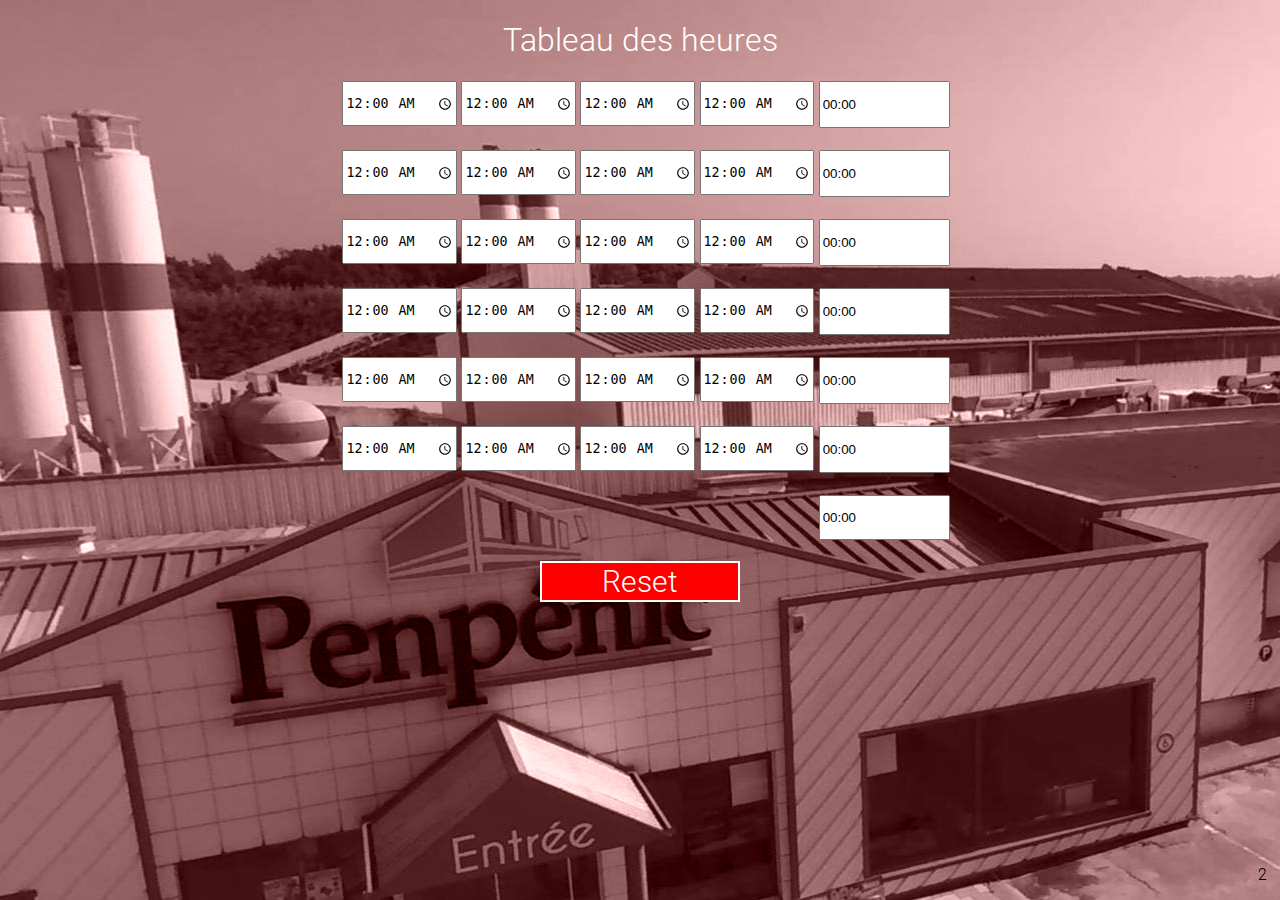
==== index.html @ e092d368 "debug" ====
<!DOCTYPE html>
<html lang="fr">
<head>
    <link rel="shortcut icon" href="./favicon.ico" type="image/x-icon">
    <link rel="icon" href="./favicon.ico" type="image/x-icon">

    <link rel='manifest' href='./manifest.json'>

    <!-- Apple icons -->
    <link rel="apple-touch-icon" href="./icons/penpenic1024.png">
    <link rel="apple-touch-icon" sizes="152x152" href="./icons/penpenic152.png">
    <link rel="apple-touch-icon" sizes="180x180" href="./icons/penpenic180.png">
    <link rel="apple-touch-icon" sizes="167x167" href="./icons/penpenic167.png">

    <meta charset="UTF-8">
    <meta name="viewport" content="width=device-width, initial-scale=1.0">
    <title>Tableau d'heures v2</title>

    <link rel="stylesheet" href="./style.css">
    
    <script src="./main.js"></script>
</head>
<body>
    <h1>Tableau des heures</h1>

    <div id="table"></div>

    <div class="center"><button onclick="reset()" id="reset">Reset</button></div>

    <p id="debug">2</p>

    <div id="popup"><img src="./addpopup.png"></div>
</body>
</html>
---- style.css ----
@font-face {
    font-family: Roboto;
    src: url("./Roboto-Light.ttf");

}

html {
    width: 97vw;
    height: 97vh;
    margin: auto;
}

body {
    background-image: url("./penpenic.jpg");
    background-blend-mode: luminosity;
    background-color: rgba(200, 150, 150, 255);
    background-position: -50px 0;
}

h1 {
    text-align: center;
    font-family: Roboto;
    font-weight: lighter;

    color: white;
}

#table {
    display: grid;
    grid-template-columns: 5fr 5fr 5fr 5fr 5.2fr;

    width: 100%;
    max-width: 600px;

    margin: auto;
}

#global {
    grid-column: 5 / 6;
}

input[type="text"] {
    width: 100%;
}

input[type^="t"] {
    margin: 0 2% 5vh 2%;
    height: 60%;
}

div.center {
    width: 100%;
    text-align: center;
}

#reset {
    width: 100%;
    max-width: 200px;

    font-size: 30px;
    font-family: Roboto;

    background-color: rgb(255, 0, 0);
    color: white;

    border-style: solid;
    border-color: white;
}

@media screen and (max-width: 750px) {
    body {
        background-attachment: fixed;
        background-position: -250px -150px;
    }
}

#popup {
    width: 100%;
    margin: auto;
    
    text-align: center;

    position: fixed;
    bottom: 0;

    display: none;
}

#popup > * {
    width: 100%;
    max-width: 400px;
}

#debug {
    font-family: Roboto;
    position: fixed;
    bottom: 0;
    right: 1vw;
}
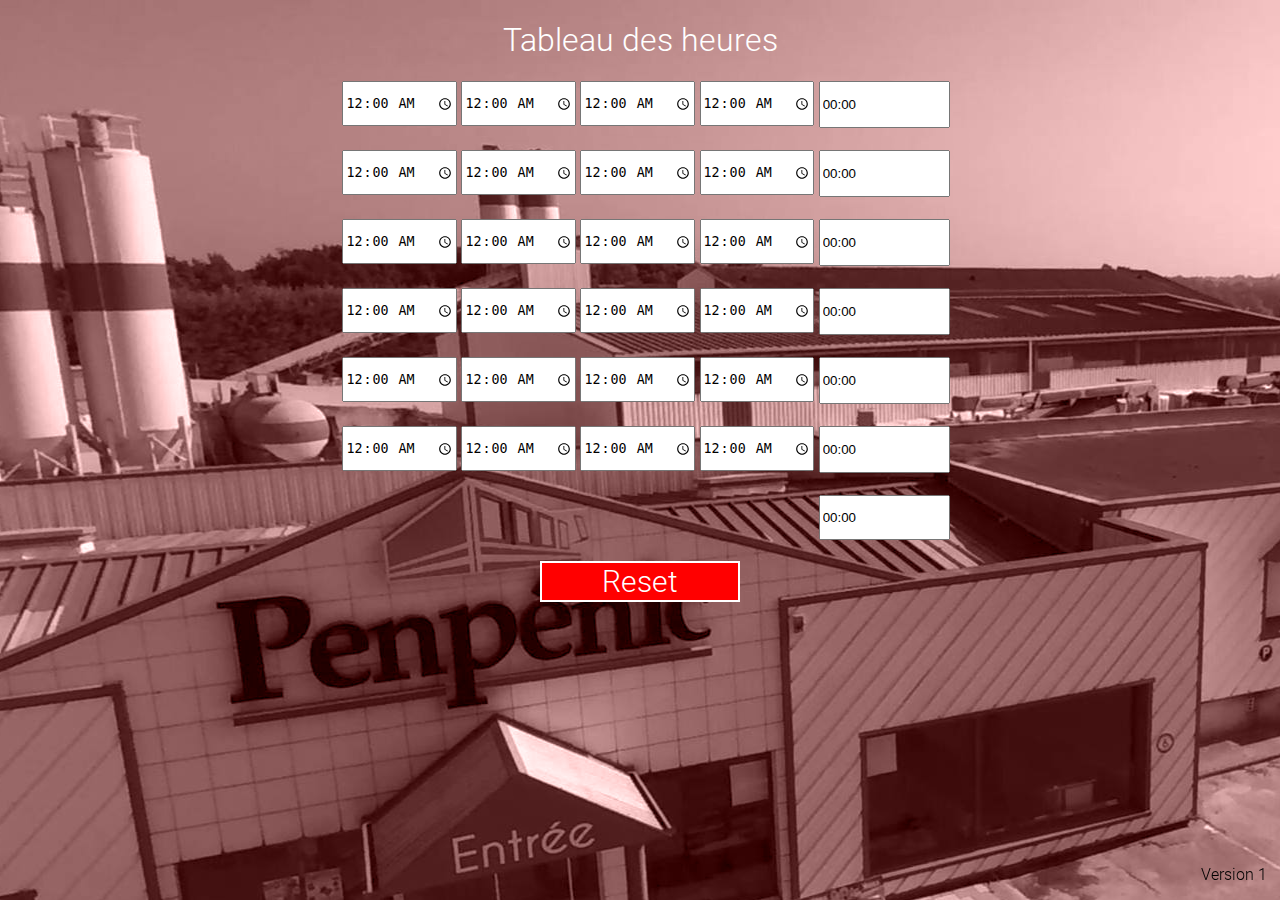
==== commit 7b77f799: "Final debug ?" ====
--- a/index.html
+++ b/index.html
@@ -27,7 +27,7 @@
 
     <div class="center"><button onclick="reset()" id="reset">Reset</button></div>
 
-    <p id="debug">2</p>
+    <p id="debug">Version 1</p>
 
     <div id="popup"><img src="./addpopup.png"></div>
 </body>
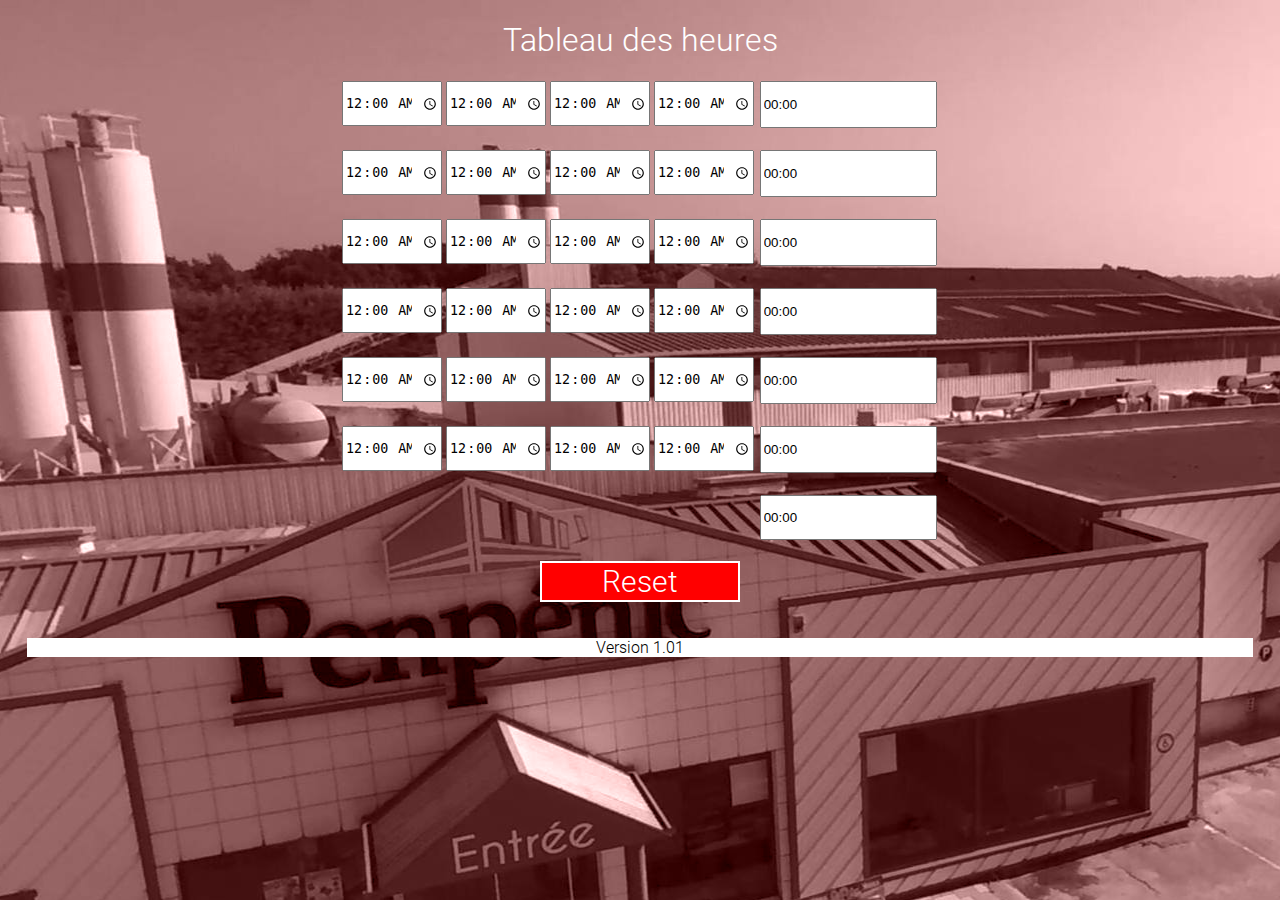
==== commit 07638cc2: "Fixed for mobile" ====
--- a/index.html
+++ b/index.html
@@ -27,7 +27,8 @@
 
     <div class="center"><button onclick="reset()" id="reset">Reset</button></div>
 
-    <p id="debug">Version 1</p>
+    <br><br>
+    <p id="debug">Version 1.01</p>
 
     <div id="popup"><img src="./addpopup.png"></div>
 </body>
--- a/style.css
+++ b/style.css
@@ -27,7 +27,7 @@
 
 #table {
     display: grid;
-    grid-template-columns: 5fr 5fr 5fr 5fr 5.2fr;
+    grid-template-columns: 1fr 1fr 1fr 1fr 1fr;
 
     width: 100%;
     max-width: 600px;
@@ -37,10 +37,6 @@
 
 #global {
     grid-column: 5 / 6;
-}
-
-input[type="text"] {
-    width: 100%;
 }
 
 input[type^="t"] {
@@ -92,8 +88,13 @@
 }
 
 #debug {
+    width: 1;
+    margin: auto;
+    
+    text-align: center;
+    
     font-family: Roboto;
-    position: fixed;
-    bottom: 0;
-    right: 1vw;
+
+    background-color: white;
+    color: black;
 }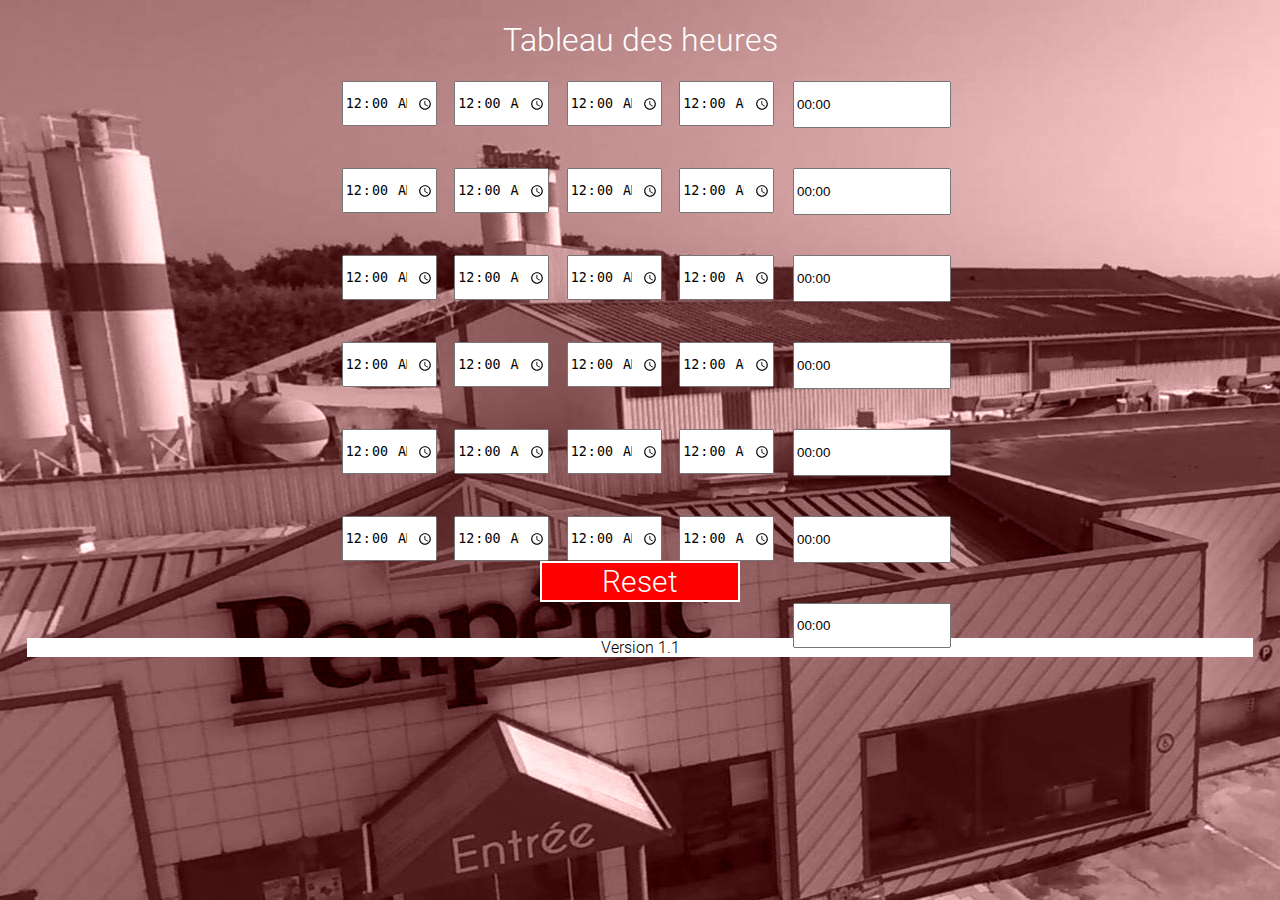
==== commit 2925df74: "Even better for mobiles" ====
--- a/index.html
+++ b/index.html
@@ -28,7 +28,7 @@
     <div class="center"><button onclick="reset()" id="reset">Reset</button></div>
 
     <br><br>
-    <p id="debug">Version 1.01</p>
+    <p id="debug">Version 1.1</p>
 
     <div id="popup"><img src="./addpopup.png"></div>
 </body>
--- a/style.css
+++ b/style.css
@@ -27,7 +27,9 @@
 
 #table {
     display: grid;
-    grid-template-columns: 1fr 1fr 1fr 1fr 1fr;
+    grid-template-columns: 15% 15% 15% 15% 25%;
+
+    gap: 3.75%;
 
     width: 100%;
     max-width: 600px;
@@ -39,7 +41,14 @@
     grid-column: 5 / 6;
 }
 
-input[type^="t"] {
+input[type="time"] {
+    width: 100%;
+    margin: 0 2% 5vh 2%;
+    height: 60%;
+}
+
+input[type="text"] {
+    width: 100%;
     margin: 0 2% 5vh 2%;
     height: 60%;
 }
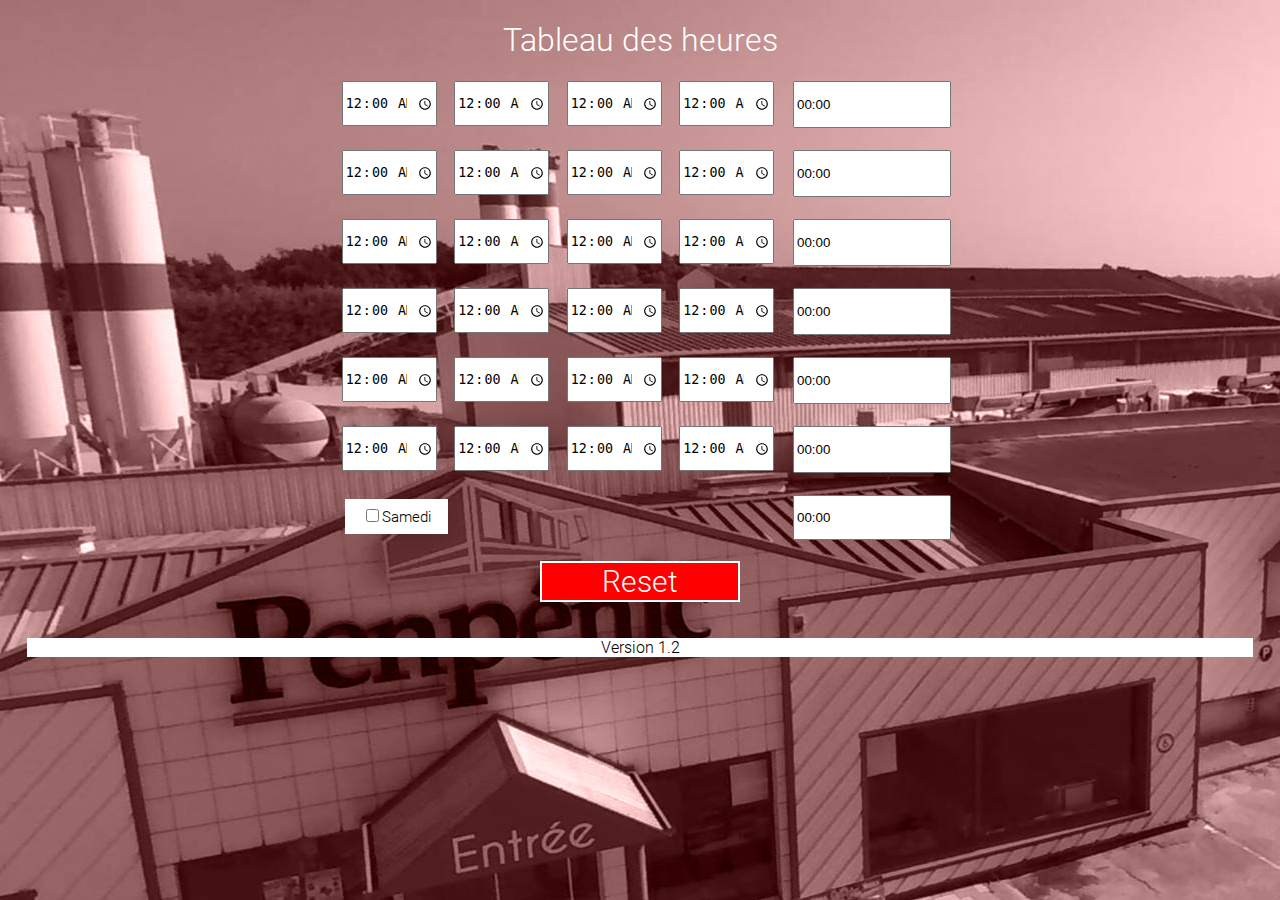
==== commit c7d20377: "Added saturday checkbox" ====
--- a/index.html
+++ b/index.html
@@ -19,16 +19,35 @@
     <link rel="stylesheet" href="./style.css">
     
     <script src="./main.js"></script>
+    <script>
+        function displaySat() {
+            var satcb = document.getElementById("displaySat");
+            var satline = document.getElementsByClassName("saturdayline");
+            
+            for (let e of satline) {
+                e.style.display = satcb.checked ? "none" : "block";
+                localStorage.satcb = satcb.checked;
+            }
+
+            document.getElementById("saturday").style["grid-row"] = satcb.checked ? "6 / 7" : "7 / 8";
+        }
+    </script>
 </head>
 <body>
     <h1>Tableau des heures</h1>
 
-    <div id="table"></div>
+    <div id="table">
+        <div id="saturday">
+            <span>
+                <input type="checkbox" name="displaySat" id="displaySat" onclick="displaySat();"><p>Samedi</p>
+            </span>
+        </div>
+    </div>
 
     <div class="center"><button onclick="reset()" id="reset">Reset</button></div>
 
     <br><br>
-    <p id="debug">Version 1.1</p>
+    <p id="debug">Version 1.2</p>
 
     <div id="popup"><img src="./addpopup.png"></div>
 </body>
--- a/style.css
+++ b/style.css
@@ -29,7 +29,7 @@
     display: grid;
     grid-template-columns: 15% 15% 15% 15% 25%;
 
-    gap: 3.75%;
+    column-gap: 3.75%;
 
     width: 100%;
     max-width: 600px;
@@ -72,6 +72,34 @@
     border-color: white;
 }
 
+#saturday {
+    grid-column: 1 / 5;
+    grid-row: 7 / 8;
+
+    padding-left: 5px;
+
+    height: 60%;
+
+    color: black;
+
+    font-size: 15px;
+    font-family: Roboto;
+
+    text-align: left;
+
+    line-height: 100%;
+}
+
+#saturday > span > p {
+    display: inline-block;
+}
+
+#saturday > span {
+    background-color: white;
+
+    padding: 2% 4% 2% 4%;
+}
+
 @media screen and (max-width: 750px) {
     body {
         background-attachment: fixed;
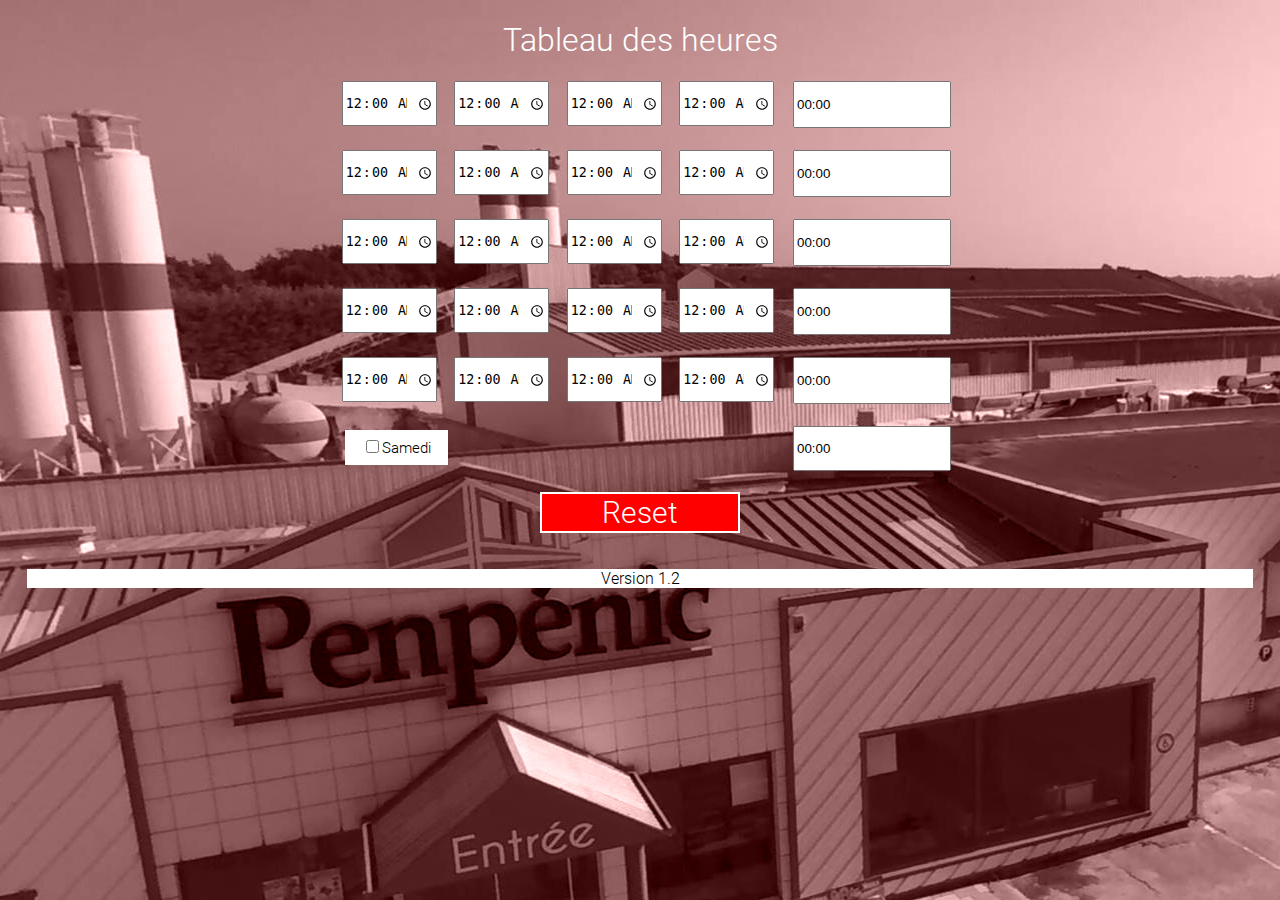
==== commit 1aa8ed25: "Reordered saturday" ====
--- a/index.html
+++ b/index.html
@@ -25,11 +25,11 @@
             var satline = document.getElementsByClassName("saturdayline");
             
             for (let e of satline) {
-                e.style.display = satcb.checked ? "none" : "block";
+                e.style.display = satcb.checked ? "block" : "none";
                 localStorage.satcb = satcb.checked;
             }
 
-            document.getElementById("saturday").style["grid-row"] = satcb.checked ? "6 / 7" : "7 / 8";
+            document.getElementById("saturday").style["grid-row"] = satcb.checked ? "7 / 8" : "6 / 7";
         }
     </script>
 </head>
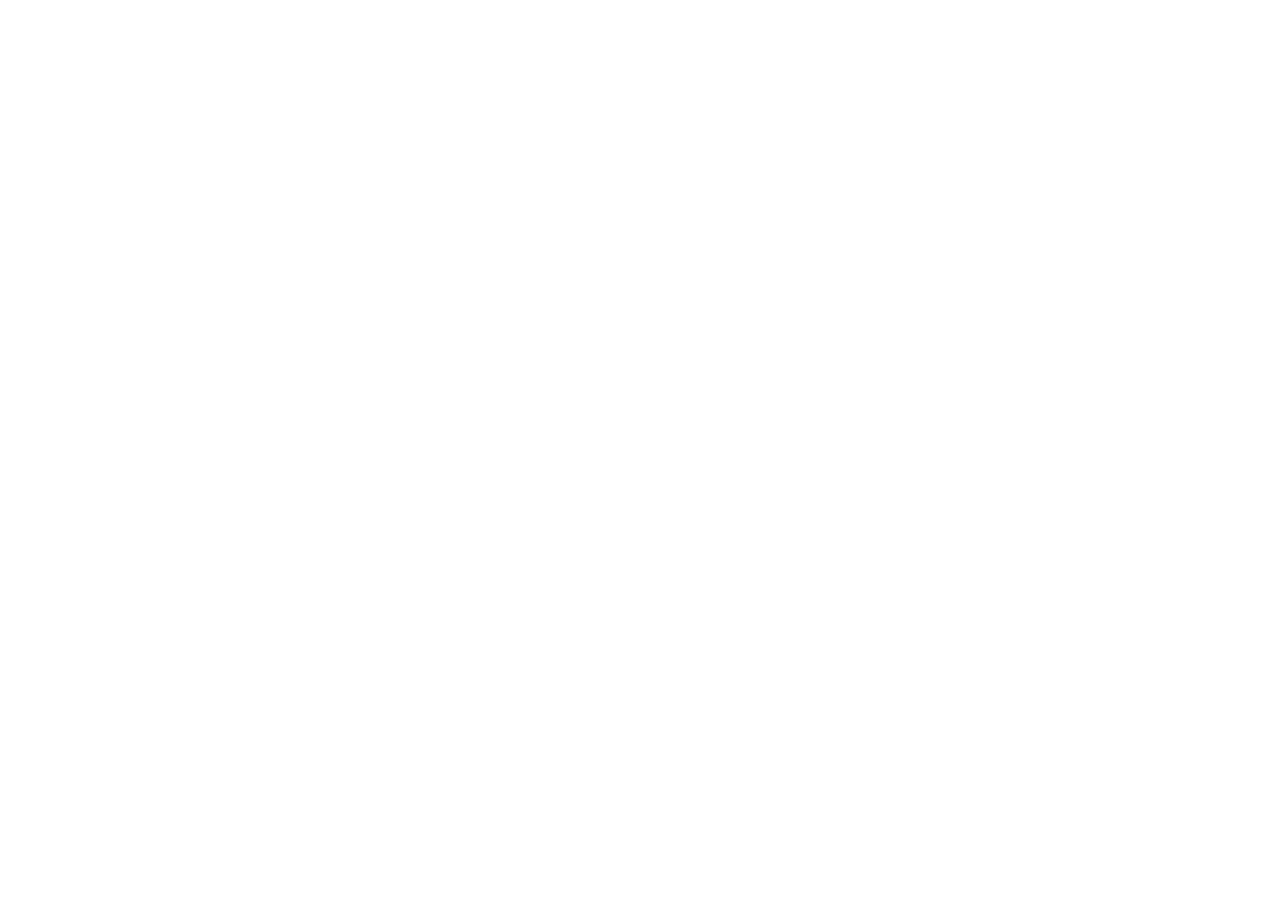
==== commit 043c52c1: "Yew Hello World" ====
--- a/index.html
+++ b/index.html
@@ -1,54 +1,10 @@
 <!DOCTYPE html>
-<html lang="fr">
-<head>
-    <link rel="shortcut icon" href="./favicon.ico" type="image/x-icon">
-    <link rel="icon" href="./favicon.ico" type="image/x-icon">
-
-    <link rel='manifest' href='./manifest.json'>
-
-    <!-- Apple icons -->
-    <link rel="apple-touch-icon" href="./icons/penpenic1024.png">
-    <link rel="apple-touch-icon" sizes="152x152" href="./icons/penpenic152.png">
-    <link rel="apple-touch-icon" sizes="180x180" href="./icons/penpenic180.png">
-    <link rel="apple-touch-icon" sizes="167x167" href="./icons/penpenic167.png">
-
-    <meta charset="UTF-8">
-    <meta name="viewport" content="width=device-width, initial-scale=1.0">
-    <title>Tableau d'heures v2</title>
-
-    <link rel="stylesheet" href="./style.css">
-    
-    <script src="./main.js"></script>
-    <script>
-        function displaySat() {
-            var satcb = document.getElementById("displaySat");
-            var satline = document.getElementsByClassName("saturdayline");
-            
-            for (let e of satline) {
-                e.style.display = satcb.checked ? "block" : "none";
-                localStorage.satcb = satcb.checked;
-            }
-
-            document.getElementById("saturday").style["grid-row"] = satcb.checked ? "7 / 8" : "6 / 7";
-        }
-    </script>
-</head>
-<body>
-    <h1>Tableau des heures</h1>
-
-    <div id="table">
-        <div id="saturday">
-            <span>
-                <input type="checkbox" name="displaySat" id="displaySat" onclick="displaySat();"><p>Samedi</p>
-            </span>
-        </div>
-    </div>
-
-    <div class="center"><button onclick="reset()" id="reset">Reset</button></div>
-
-    <br><br>
-    <p id="debug">Version 1.2</p>
-
-    <div id="popup"><img src="./addpopup.png"></div>
-</body>
-</html>+<html lang="en">
+    <head>
+        <meta charset="UTF-8" />
+        <meta http-equiv="X-UA-Compatible" content="IE=edge" />
+        <meta name="viewport" content="width=device-width, initial-scale=1.0" />
+        <title>Tableau d'heures v3</title>
+    </head>
+    <body></body>
+</html>
